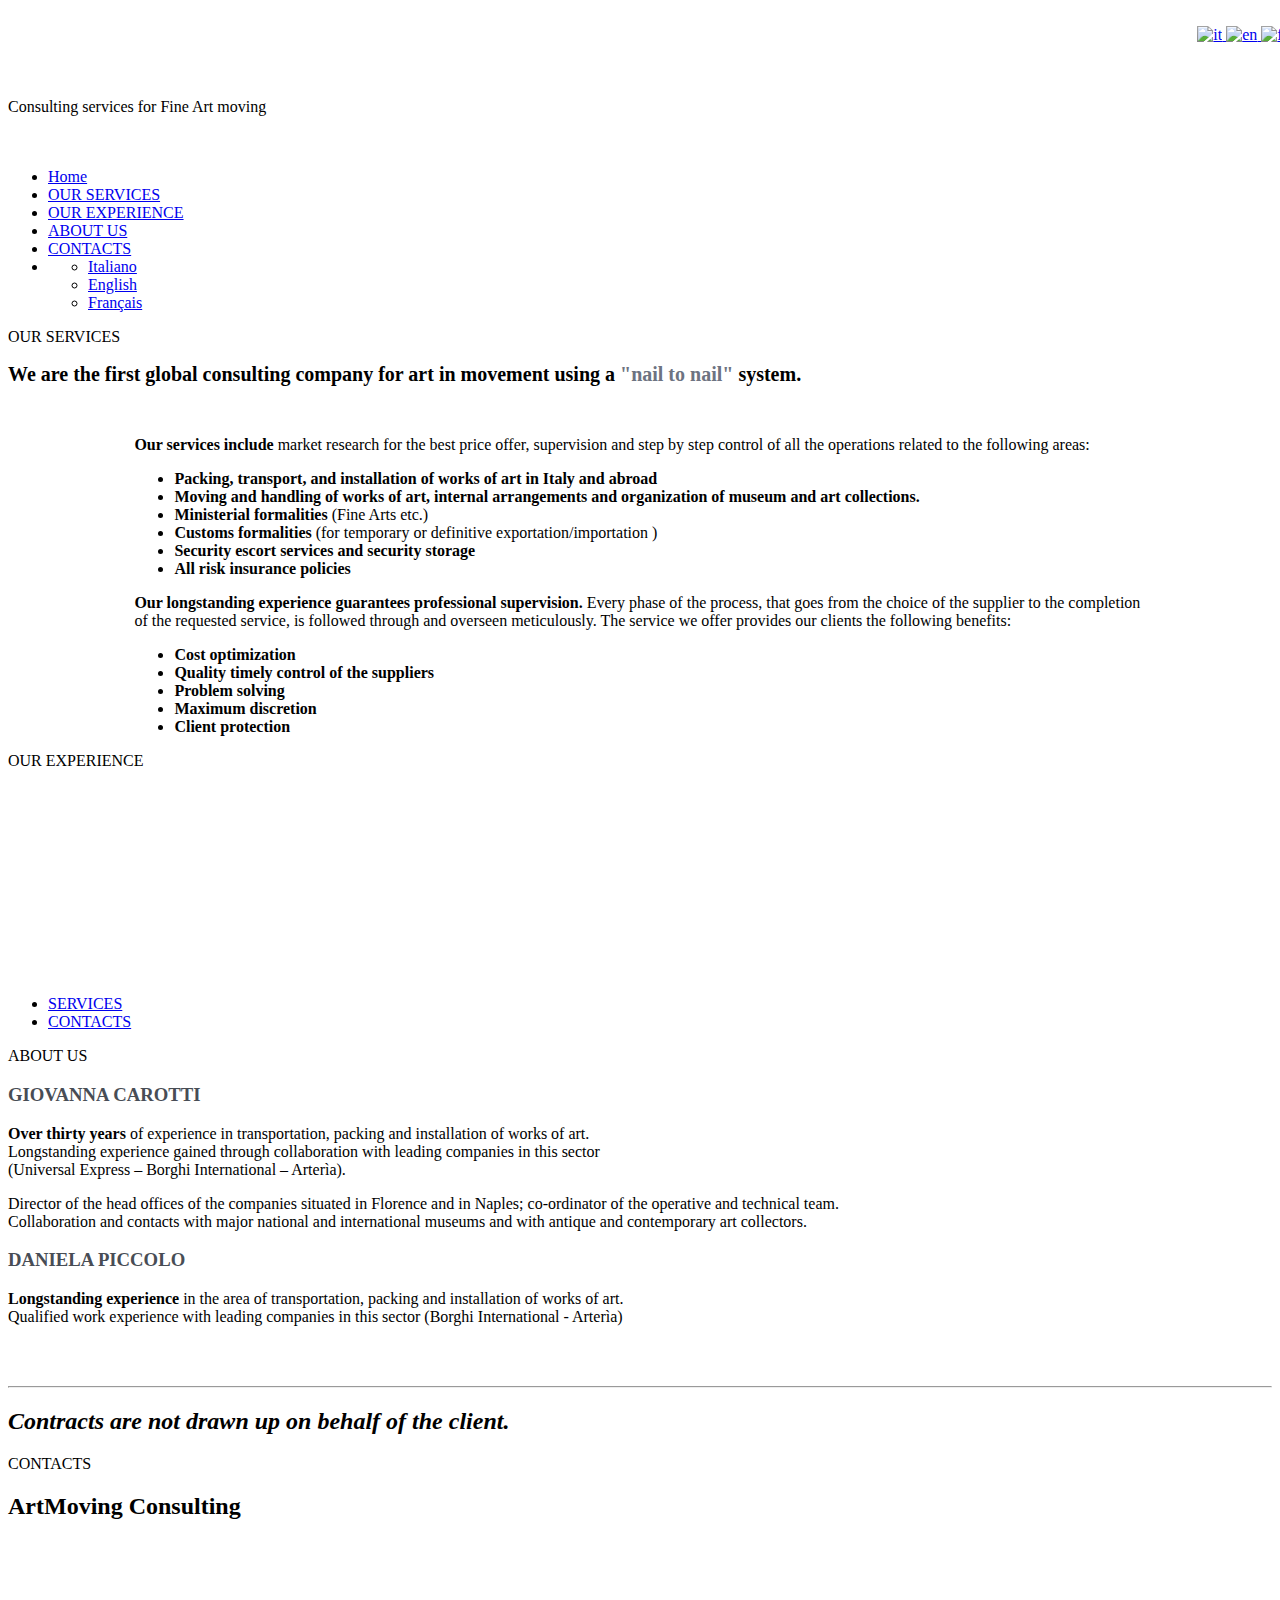
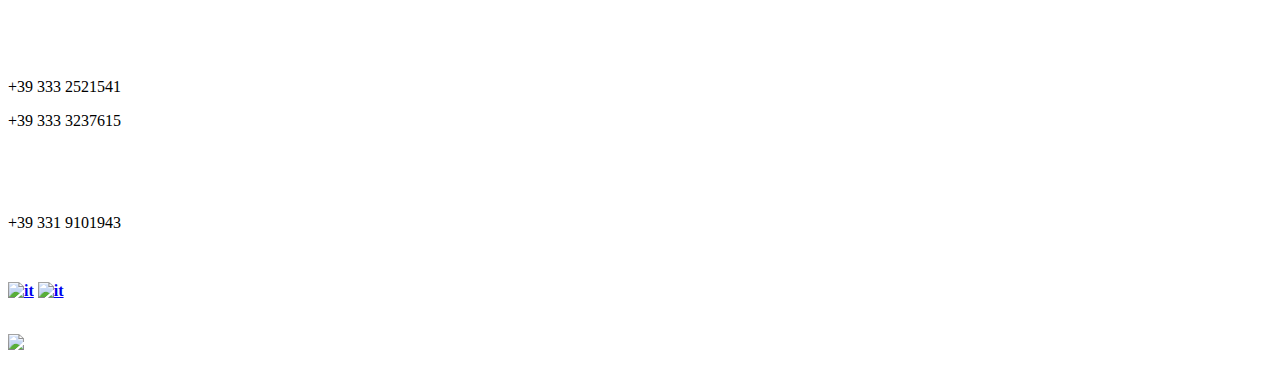
==== index_en.html @ 7da53ab7 "initial import" ====
<!DOCTYPE HTML>
<html>
	<head>
		<title>Art Moving Consulting</title>
		<meta http-equiv="content-type" content="text/html; charset=utf-8" />
		<meta name="description" content="Art Moving Consulting - consulting service for Fine Art Moving" />
		<meta name="keywords" content="Art Moving Consulting - consulting service for Fine Art Moving" />
		<link href="http://fonts.googleapis.com/css?family=Source+Sans+Pro:400,400italic,700,900" rel="stylesheet" />
		<link rel="icon" href="images/favicon.gif" type="image/gif" />
		<!--[if lte IE 8]><script src="js/html5shiv.js"></script><link rel="stylesheet" href="css/ie8.css" /><![endif]-->
		<script src="js/jquery.min.js"></script>
		<script src="js/jquery.dropotron.js"></script>
		<script src="js/config.js"></script>
		<script src="js/skel.min.js"></script>
		<script src="js/skel-panels.min.js"></script>
		<noscript>
			<link rel="stylesheet" href="css/skel-noscript.css" />
			<link rel="stylesheet" href="css/style.css" />
			<link rel="stylesheet" href="css/style-desktop.css" />
			<link rel="stylesheet" href="css/style-mobile.css" />
		</noscript>
	</head>
	<body class="homepage">

		<!-- Header Wrapper -->
			<div id="header-wrapper" class="wrapper">
				<div class="container">
					<div class="row">
						<div class="12u">
						
							<!-- Header -->
								<div id="header">
										<br/>
										<div style="width:100%;text-align:right; position: absolute;padding-right:30px;" class="mobile-hide">
											<a href="index.html" class="image">
												<img src="images/it.png" alt="it" />
											</a>
											<a href="index_en.html" class="image">
												<img src="images/en.png" alt="en" />
											</a>
											<a href="index_fr.html" class="image">
												<img src="images/fr.png" alt="fr" />
											</a>
										</div>
											
									<!-- Logo -->
										<div id="logo" >
											
											<br class="mobile-hide" />
											<br class="mobile-hide" />
											<br class="mobile-hide" />
											<a href="#" class="image ">
												<img src="images/logo_home.png" alt="" />
											</a>
											<br/>
											<!--<h1><a href="#">Art Moving consulting</a></h1>-->
											<span class="byline">Consulting services for Fine Art moving</span>
											<br/>
											<br/>
											<br/>
											<span class="byline"></span>
										</div>
									<!-- /Logo -->
									
									<!-- Nav -->
										<nav id="nav">
											<ul>
												<li class="current_page_item"><a href="#header-wrapper">Home</a></li>
												<li><a href="#titleServizi">OUR SERVICES</a></li>
												<li><a href="#titleExperience">OUR EXPERIENCE</a></li>
												<li><a href="#titleGallery">ABOUT US</a></li>
												<li><a href="#titleContacts">CONTACTS</a></li>

												<li>
													<ul>
														<li><a href="index.html">Italiano</a></li>
														<li><a href="index_en.html">English</a></li>
														<li><a href="index_fr.html">Français</a></li>
													</ul>
												</li>
											</ul>
										</nav>
							<!-- /Nav -->

								</div>
							<!-- /Header -->

						</div>
					</div>
				</div>
			</div>
		<!-- /Header Wrapper -->
		
		<!-- Intro Wrapper -->
			<div id="intro-wrapper" class="wrapper wrapper-style2">
				<div class="title" id="titleServizi">OUR SERVICES</div>
				<div class="container">
					<div class="row">
						<div class="12u">
							
							<!-- Intro -->
								<section >
									<h2 style="font-size:1.25em;">We are the first global consulting company for art in movement using a <strong style="color:#6D7381;">"nail to nail"</strong> system.</h2>
									
									<br/>
									<div style="padding:0 10% 0 10%;">
										<div class="row">
											<div class="6u">
												<p >
													<strong>Our services include </strong>market research for the best price offer, supervision and step by step control of all the operations related to the following areas:
													<br class="mobile-hide" />
												
																				
												
													<ul >
														<li class="icon icon-ok-sign"><strong> Packing, transport, and installation of works of art in Italy and abroad</strong></li>
														<li class="icon icon-ok-sign"><strong> Moving and handling of works of art, internal arrangements and organization of museum and art collections.</strong></li>
														<li class="icon icon-ok-sign"><strong> Ministerial formalities</strong>  (Fine Arts etc.)</li>
														<li class="icon icon-ok-sign"><strong> Customs formalities </strong> (for temporary or definitive exportation/importation )</li>
														<li class="icon icon-ok-sign"><strong> Security escort services and security storage</strong></li>
														<li class="icon icon-ok-sign"><strong> All risk insurance policies</strong></li>
													</ul>
													
												</p>
											</div>	
											<div class="6u">
												<p class="style2">
													<strong > Our longstanding experience guarantees professional supervision. </strong>Every phase of the process, that goes from the choice of the supplier to the completion of the requested service, is followed through and overseen meticulously. The service we offer provides our clients the following benefits: <br class="mobile-hide" />
													<ul>
														<li class="icon icon-ok-sign"><strong> Cost optimization</strong></li>
														<li class="icon icon-ok-sign"><strong> Quality timely control of the suppliers</strong></li>
														<li class="icon icon-ok-sign"><strong> Problem solving</strong></li>
														<li class="icon icon-ok-sign"><strong> Maximum discretion</strong></li>
														<li class="icon icon-ok-sign"><strong> Client protection</strong></li>
													</ul>
												</p>	
											</div>
										</div>	
									</div>
								</section>
								
							<!-- /Intro -->
							
						</div>
					</div>
				</div>
				
			</div>
		<!-- /Intro Wrapper -->
		
		<!-- Main Wrapper -->
			<div class="wrapper wrapper-style21" id="ourExperience">
				<div class="title" id="titleExperience">OUR EXPERIENCE</div>
				<div class="container">
					<div class="row">
						<div class="12u">
							
							<!-- Main -->
								<div id="main">
									
									
									
									<!-- Features -->
										<section id="features">
											<div class="feature-list">
												<div>
													<div class="row">
														<div class="6u">
															<section>
																<h3 class="icon icon-folder-open"><font color="white">WHAT WE DO</font></h3>
																<p><font color="white"><b><font color="white">Our longstanding experience gained through working for some of the major companies that deal in transportation of works of art, enables us to offer our service to</font></b> antique and contemporary art collectors, museums, art galleries, and art foundations. We provide a valuable consulting service to assist our clients in handling of works of art, packaging, transport and shipping procedures, import and export formalities and insurance policies.</font></p>
															</section>
														</div>
														<div class="6u">
															<section>
																<h3 class="icon icon-globe"><font color="white">OUR TARGET</font></h3>
																<p><font color="white">Our highly-specialized services to art collectors, museums, galleries and foundations are based on professionalism and trust. We assess the costs of handling and transportation of works of art by evaluating and choosing the best offer for our clients. We take pride in our "know how" that enables us to competently deal with the operation and procedures concerning all aspects of the job.</font></p>
															</section>
														</div>
													</div>
												</div>
											</div>
											<ul class="actions actions-centered">
												<li><a href="#titleServizi" class="button button-style3 button-big">SERVICES</a></li>
												<li><a href="#titleContacts" class="button button-style3 button-big">CONTACTS</a></li>
											</ul>
										</section>
									<!-- /Features -->
									
								</div>
							<!-- /Main -->
							
						</div>
					</div>
				</div>
			</div>
		<!-- /Main Wrapper -->
		
		<!-- Highlights Wrapper -->
			<div class="wrapper wrapper-style2" id="gallery">
				<div class="title" id="titleGallery">ABOUT US</div>
				<div class="container">
					<div class="row">
						<div class="12u">
						
						<!-- Highlights -->
								<div id="main">
									<section id="features">
									<div class="feature-list">
										<div>
											<div class="row">
												<div class="6u">
													<section >
														<h3 class="icon icon-star"><font color="#484d55">GIOVANNA CAROTTI</font></h3>
														<p><b>Over thirty years </b>of experience in transportation, packing and installation of works of art.<br/> Longstanding experience gained through collaboration with leading companies in this sector <br/> (Universal Express – Borghi International – Arterìa).</p>
														<p class="style3">
														Director of the head offices of the companies situated in Florence and in Naples; co-ordinator of the operative and technical team.
														<br/>Collaboration and contacts with major national and international museums and with antique and contemporary art collectors.
														</p>
													</section>
												</div>
												<div class="6u">
													<section>
														<h3 class="icon icon-star"><font color="#484d55">DANIELA PICCOLO</font></h3>
														<p><b>Longstanding experience </b>in the area of transportation, packing and installation of works of art.<br/>Qualified work experience with leading companies in this sector (Borghi International - Arterìa)</p>
														<br class="mobile-hide" />
														<br class="mobile-hide" />
													</section>
												</div>
											</div>
										</div>
											
											
									</div>
								</div>
								</section>
							
									<hr>
									<footer class="style2">
										<h2><i>Contracts are not drawn up on behalf of the client.</i></h2>
									</footer>
								</section >
							</div>
						</div>
					</div>
				</div>
			</div>
		<!-- /Highlights Wrapper -->

		<!-- Footer Wrapper -->
			<div id="footer-wrapper" class="wrapper">
				<div class="title" id="titleContacts">CONTACTS</div>
				<div class="container">
					<div class="row">
						<div class="12u">

							<!-- Footer -->
								<div id="footer">
									<header class="style1">
										<h2>ArtMoving Consulting</h2>
									</header>
									<br class="mobile-hide" />
									<br class="mobile-hide" />
									<br class="mobile-hide" />
									<!--
									<div>
										<div class="row">
											
											<div class="6u">

												 Contact Form 
													<section class="footer-one">
														<form method="post" action="#">
															<div>
																<div class="row half">
																	<div class="6u">
																		<input type="text" class="text" name="name" id="contact-name" placeholder="Name" />
																	</div>
																	<div class="6u">
																		<input type="text" class="text" name="name" id="contact-email" placeholder="Email" />
																	</div>
																</div>
																<div class="row half">
																	<div class="12u">
																		<textarea name="message" id="contact-message" placeholder="Message"></textarea>
																	</div>
																</div>
																<div class="row">
																	<div class="12u">
																		<ul class="actions">
																			<li><input type="submit" class="button button-style1" value="Send" /></li>
																			<li><input type="reset" class="button button-style2" value="Reset" /></li>
																		</ul>
																	</div>
																</div>
															</div>
														</form>
													</section>
												 /Contact Form 

											</div>
											-->
											<div  class="12u">
											
												<!-- Contacts -->
													<section class="footer">
														<div class="feature-list">
															<div class="row">
															<!--
																<div class="4u">
																		<p><b><font color="white">Legal headquarters</font></b></p>
																		<p><font color="white">ArtMoving Consulting sas</font><br />
																			Casa La Croce 1 - Loc. Buggiana<br />
																			47010 Galeata (FC), Italy<br/>
																			<font color="white">P.IVA/VAT: IT04029960400</font>
																		</p>
																		<p class="icon icon-envelope"> 
																			<font color="white">info@artmovingconsulting.it</font>
																		</p>
																</div>
																
																	<div class="6u">
																		<section>
																			<h3 class="icon icon-comment">Social</h3>
																			<p>
																				<a href="http://twitter.com/n33co">@n33co</a><br />
																				<a href="http://dribbble.com/n33">dribbble.com/n33</a><br />
																				<a href="#">facebook.com/untitled</a>
																			</p>
																		</section>
																	</div>
																-->
																<div class="4u">
																	<section id="contactsGiovanna">
																		<p><b><font color="white">Giovanna Carotti</font></b>
																		</p>
																		<p class="icon icon-envelope"> 
																			<font color="white">giovanna@artmovingconsulting.it</font>
																		</p>
																		<p class="icon icon-phone"> 
																			+39 333 2521541
																		</p>
																		<p class="icon icon-phone"> 
																			+39 333 3237615
																		</p>
																	</section>
																</div>
																<div class="4u">
																	<section id="contactsDaniela">
																		<p><b><font color="white">Daniela Piccolo</font></b>
																		</p>
																		<p class="icon icon-envelope"> 
																			<font color="white">daniela@artmovingconsulting.it</font>
																		</p>
																		<p class="icon icon-phone"> 
																			+39 331 9101943
																		</p>
																	</section>
																</div>
																
																<div class="4u">
																		<section>
																			<p><b><font color="white">Social</p>
																			<p><a href="https://www.facebook.com/pages/Art-Moving-Consulting/504362689684345"><img src="images/fb.png" alt="it" /></a>&nbsp;<a href="https://twitter.com/ArtMovingConsul"><img src="images/tw.png" alt="it" /></a></p>
																		</section>
																</div>
															</div>
														</div>
													</section>
												<!-- /Contacts -->
													
											</div>
											<!--
										</div>
									</div>
									-->
								</div>
							<!-- /Footer -->

							<!-- Copyright -->
								<div id="copyright">
									<span>
										&copy; Copyright 2013-2014 &nbsp;&nbsp;&nbsp; <font color="white">ArtMoving Consulting sas</font> &nbsp;&nbsp;&nbsp;  P.IVA/VAT: <font color="white">IT04029960400</font> &nbsp;&nbsp;&nbsp; <font color="white">info@artmovingconsulting.it </font> 
									</span>
									<span>
										<font style="font-size:9px;"> thanks to</font> <br/>
										<img src="images/cc30.png" alt="CC3.0"  style="width:60px;height:25px;" /> <br/>
										<font style="font-size:9px;"> html5up.net</font>
									</span>
								</div>
							<!-- /Copyright -->
						
						</div>
					</div>
				</div>
			</div>
		<!-- /Footer Wrapper -->

	</body>
</html>
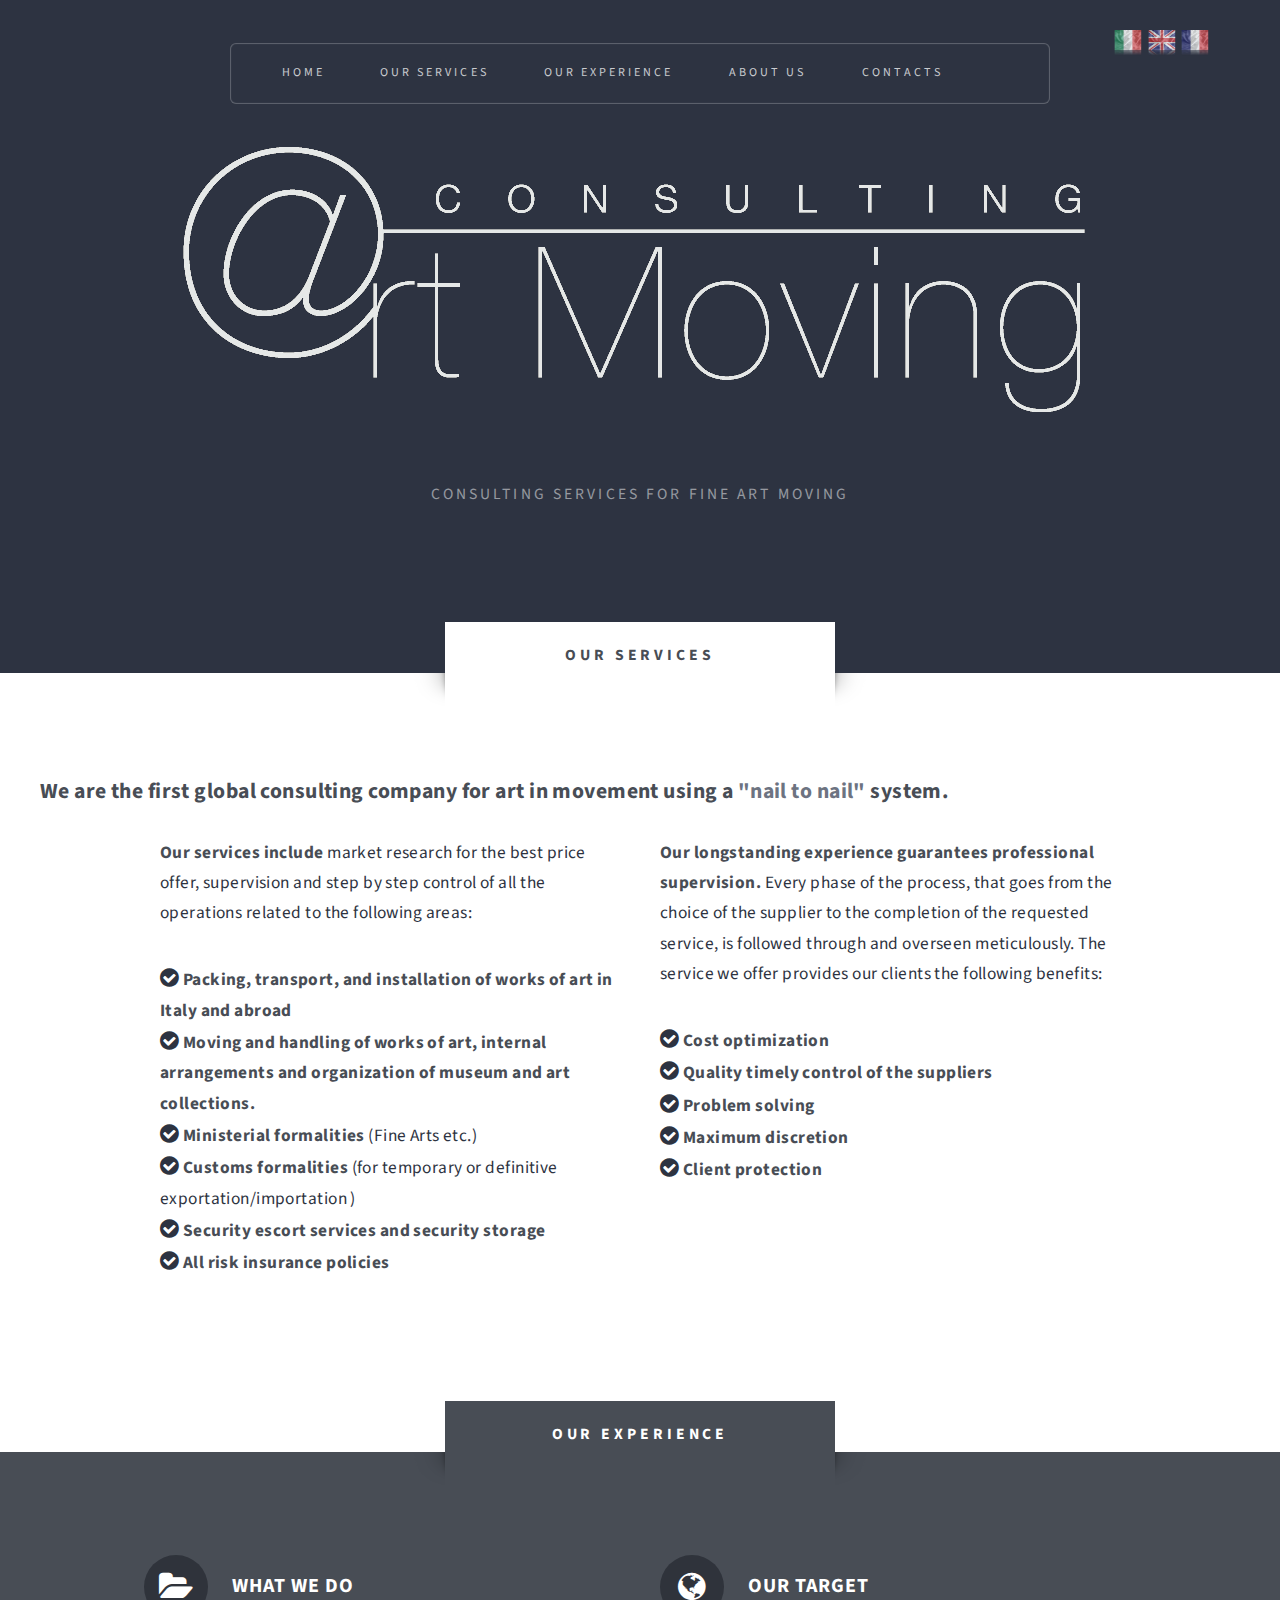
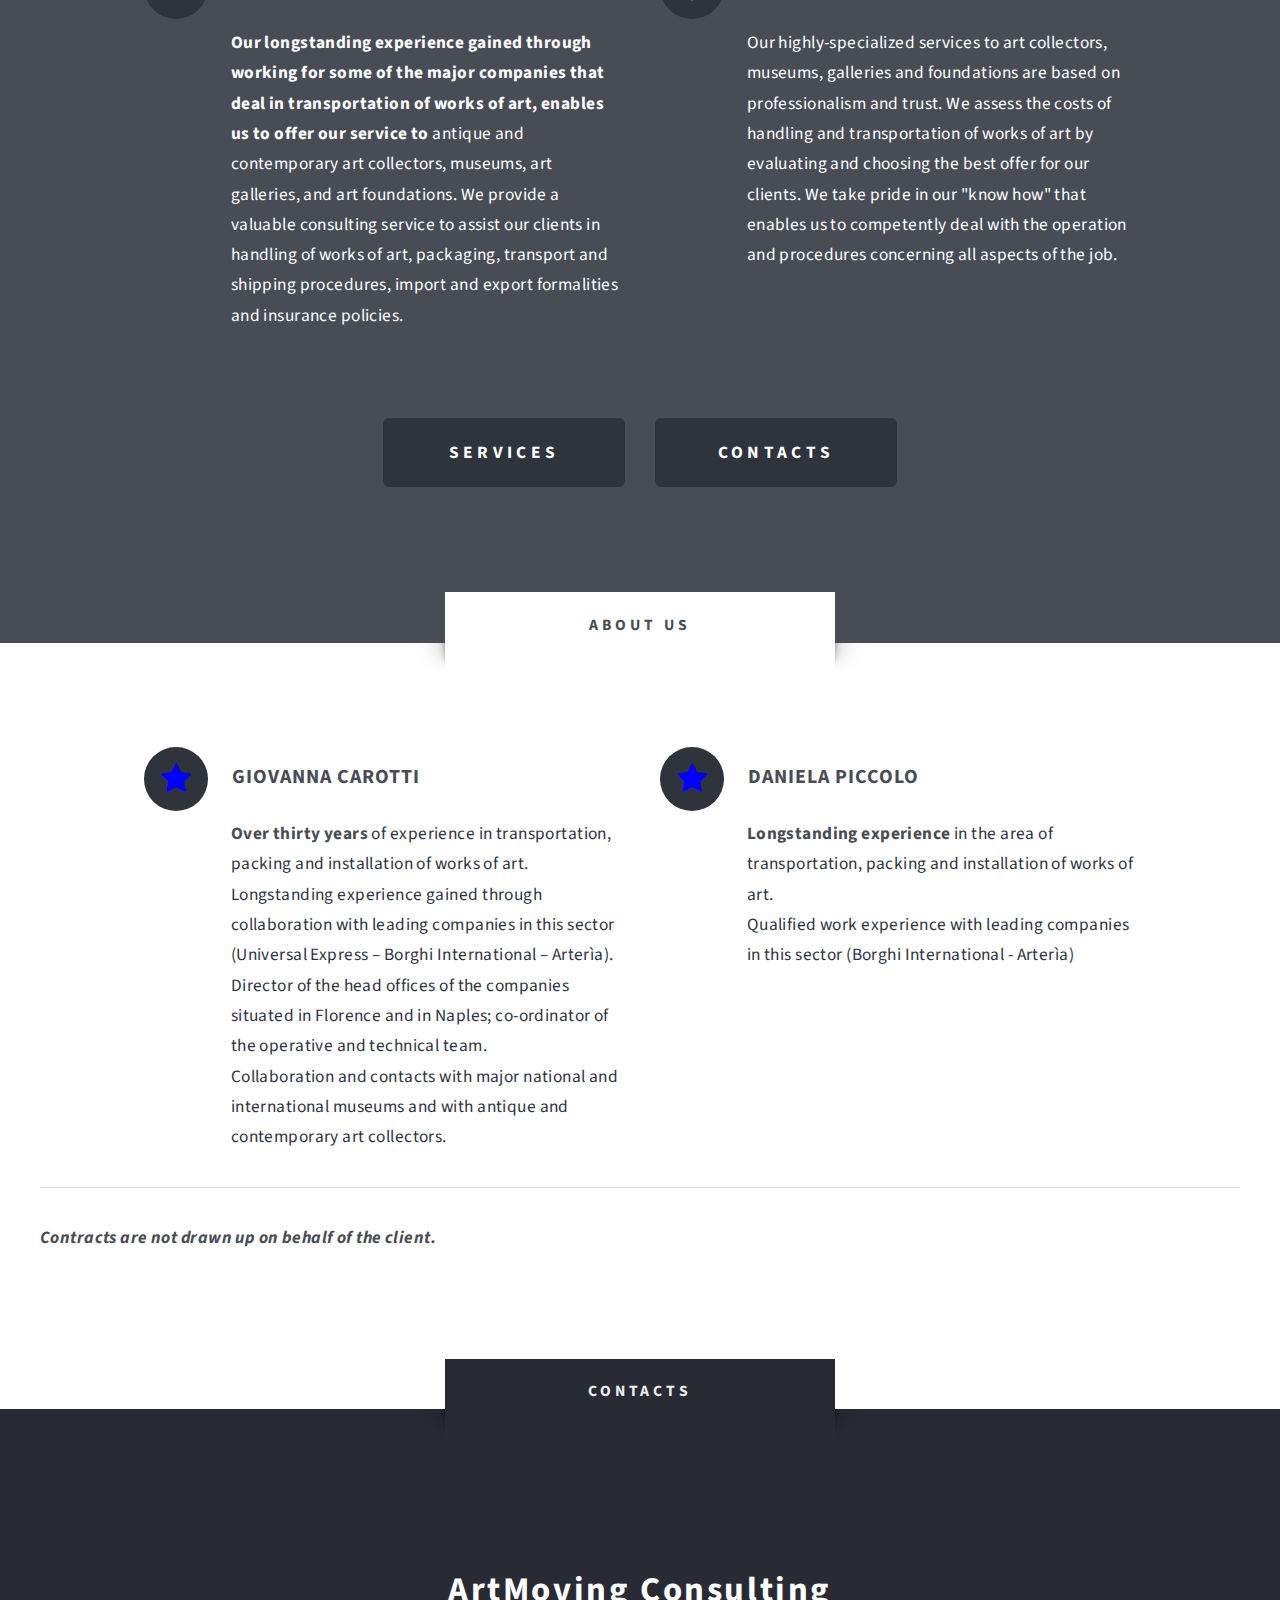
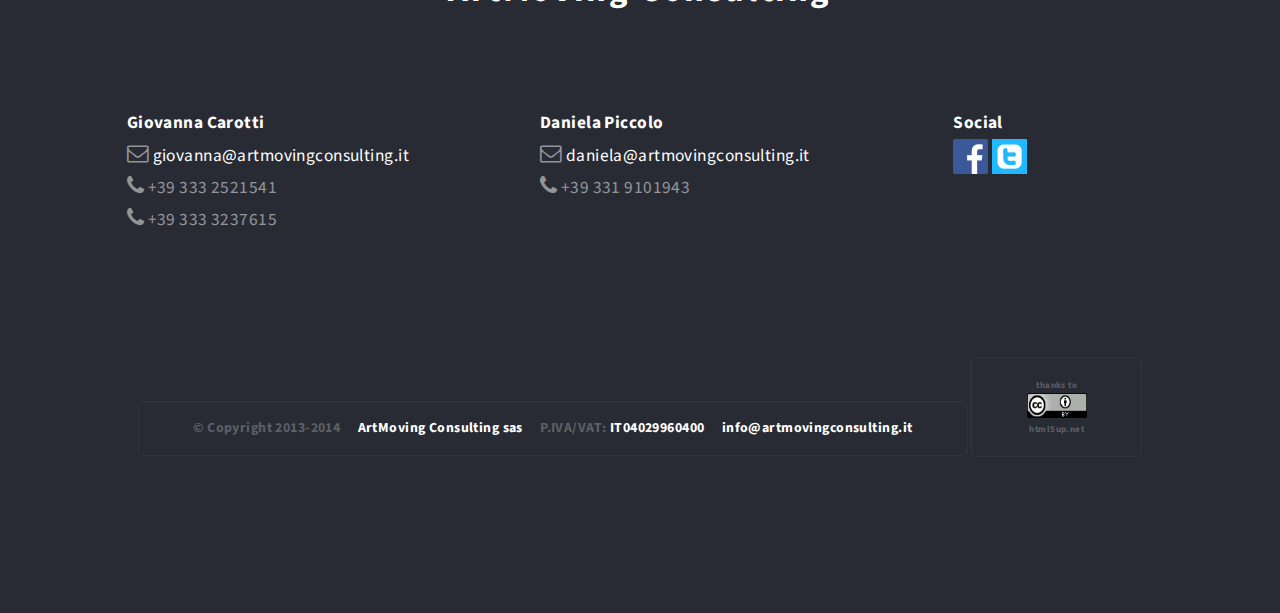
==== commit 468da0a1: "Update index_en.html" ====
--- a/index_en.html
+++ b/index_en.html
@@ -6,7 +6,7 @@
 		<meta name="description" content="Art Moving Consulting - consulting service for Fine Art Moving" />
 		<meta name="keywords" content="Art Moving Consulting - consulting service for Fine Art Moving" />
 		<link href="http://fonts.googleapis.com/css?family=Source+Sans+Pro:400,400italic,700,900" rel="stylesheet" />
-		<link rel="icon" href="images/favicon.gif" type="image/gif" />
+		<link rel="icon" href="https://artmovingconsulting.herokuapp.com/images/favicon.gif" type="image/gif" />
 		<!--[if lte IE 8]><script src="js/html5shiv.js"></script><link rel="stylesheet" href="css/ie8.css" /><![endif]-->
 		<script src="js/jquery.min.js"></script>
 		<script src="js/jquery.dropotron.js"></script>
@@ -397,4 +397,4 @@
 		<!-- /Footer Wrapper -->
 
 	</body>
-</html>+</html>
--- a/css/ie8.css
+++ b/css/ie8.css
@@ -0,0 +1,28 @@
+/*
+	Escape Velocity 2.0 by HTML5 UP
+	html5up.net | @n33co
+	Free for personal and commercial use under the CCA 3.0 license (html5up.net/license)
+*/
+
+/*********************************************************************************/
+/* Wrappers                                                                      */
+/*********************************************************************************/
+
+	.wrapper
+	{
+	}
+
+		.wrapper .title:before,
+		.wrapper .title:after
+		{
+			display: none;
+    	}
+ 
+/*********************************************************************************/
+/* Copyright                                                                     */
+/*********************************************************************************/
+
+	#copyright
+	{
+		margin: 0em 0 0 0;
+	}
--- a/css/skel-noscript.css
+++ b/css/skel-noscript.css
@@ -0,0 +1 @@
+html,body,div,span,applet,object,iframe,h1,h2,h3,h4,h5,h6,p,blockquote,pre,a,abbr,acronym,address,big,cite,code,del,dfn,em,img,ins,kbd,q,s,samp,small,strike,strong,sub,sup,tt,var,b,u,i,center,dl,dt,dd,ol,ul,li,fieldset,form,label,legend,table,caption,tbody,tfoot,thead,tr,th,td,article,aside,canvas,details,embed,figure,figcaption,footer,header,hgroup,menu,nav,output,ruby,section,summary,time,mark,audio,video{margin:0;padding:0;border:0;font-size:100%;font:inherit;vertical-align:baseline}article,aside,details,figcaption,figure,footer,header,hgroup,menu,nav,section{display:block}body{line-height:1}ol,ul{list-style:none}blockquote,q{quotes:none}blockquote:before,blockquote:after,q:before,q:after{content:'';content:none}table{border-collapse:collapse;border-spacing:0}body{-webkit-text-size-adjust:none}*,*:before,*:after{-moz-box-sizing:border-box;-webkit-box-sizing:border-box;-o-box-sizing:border-box;-ms-box-sizing:border-box;box-sizing:border-box}.container{width:1200px;margin:0 auto}.\31 2u{width:100%}.\31 1u{width:91.6666666667%}.\31 0u{width:83.3333333333%}.\39 u{width:75%}.\38 u{width:66.6666666667%}.\37 u{width:58.3333333333%}.\36 u{width:50%}.\35 u{width:41.6666666667%}.\34 u{width:33.3333333333%}.\33 u{width:25%}.\32 u{width:16.6666666667%}.\31 u{width:8.3333333333%}.\-11u{margin-left:91.6666666667%}.\-10u{margin-left:83.3333333333%}.\-9u{margin-left:75%}.\-8u{margin-left:66.6666666667%}.\-7u{margin-left:58.3333333333%}.\-6u{margin-left:50%}.\-5u{margin-left:41.6666666667%}.\-4u{margin-left:33.3333333333%}.\-3u{margin-left:25%}.\-2u{margin-left:16.6666666667%}.\-1u{margin-left:8.3333333333%}.row>*{padding:40px 0 0 40px;float:left;-moz-box-sizing:border-box;-webkit-box-sizing:border-box;-o-box-sizing:border-box;-ms-box-sizing:border-box;box-sizing:border-box}.row+.row>*{padding-top:40px}.row{margin-left:-40px}.row:after{content:'';display:block;clear:both;height:0}.row:first-child>*{padding-top:0}.row>*{padding-top:0}.row.flush{margin-left:0}.row.flush>*{padding:0 !important}.row.half>*{padding:20px 0 0 20px}.row.half+.row.half>*{padding-top:20px}.row.half{margin-left:-20px}.row.double>*{padding:80px 0 0 80px}.row.double+.row.double>*{padding-top:80px}.row.double{margin-left:-80px}--- a/css/style.css
+++ b/css/style.css
@@ -0,0 +1,1176 @@
+@charset 'UTF-8';
+
+@font-face
+{
+	font-family: 'FontAwesome';
+	src: url('fonts/fontawesome-webfont.eot?v=3.0.1');
+	src: url('fonts/fontawesome-webfont.eot?#iefix&v=3.0.1') format('embedded-opentype'),
+	     url('fonts/fontawesome-webfont.woff?v=3.0.1') format('woff'),
+	     url('fonts/fontawesome-webfont.ttf?v=3.0.1') format('truetype'),
+	     url('fonts/fontawesome-webfont.svg#FontAwesome') format('svg');
+	font-weight: normal;
+	font-style: normal;
+}
+
+@font-face
+{
+	font-family: 'Font-Awesome-Social';
+	src: url('fonts/fontawesome-social-webfont.eot');
+	src: url('fonts/fontawesome-social-webfont.eot?#iefix') format('embedded-opentype'),
+	     url('fonts/fontawesome-social-webfont.woff') format('woff'),
+		 url('fonts/fontawesome-social-webfont.ttf') format('truetype'),
+		 url('fonts/fontawesome-social-webfont.svg#Font-Awesome-More') format('svg');
+	font-weight: normal;
+	font-style: normal;
+}
+/*
+	Escape Velocity 2.0 by HTML5 UP
+	html5up.net | @n33co
+	Free for personal and commercial use under the CCA 3.0 license (html5up.net/license)
+*/
+
+/*********************************************************************************/
+/* Basic                                                                         */
+/*********************************************************************************/
+
+	*
+	{
+		-moz-box-sizing: border-box;
+		-webkit-box-sizing: border-box;
+		-o-box-sizing: border-box;
+		-ms-box-sizing: border-box;
+		box-sizing: border-box;
+	}
+
+	body, input, textarea, select
+	{
+		font-family: 'Source Sans Pro', sans-serif;
+		font-weight: 400;
+		color: #2D3341;
+	}
+
+	h1,h2,h3,h4,h5,h6
+	{
+		font-weight: 700;
+		color: #484d55;
+	}
+	
+	h1 a, h2 a, h3 a, h4 a, h5 a, h6 a
+	{
+		color: inherit;
+		text-decoration: none;
+	}
+
+	a
+	{
+		text-decoration: underline;
+		color: #717479;
+		-moz-transition: color .25s ease-in-out;
+		-webkit-transition: color .25s ease-in-out;
+		-o-transition: color .25s ease-in-out;
+		-ms-transition: color .25s ease-in-out;
+		transition: color .25s ease-in-out;
+	}
+	
+		a:hover
+		{
+			text-decoration: none;
+		}
+
+	strong, b
+	{
+		font-weight: 700;
+		color: #484d55;
+	}
+	
+	blockquote
+	{
+		border-left: solid 0.5em #ddd;
+		padding: 1em 0 1em 2em;
+		font-style: italic;
+	}
+	
+	em, i
+	{
+		font-style: italic;
+	}
+	
+	hr
+	{
+		border: 0;
+		border-top: solid 1px #ddd;
+	}
+	
+	sub
+	{
+		position: relative;
+		top: 0.5em;
+		font-size: 0.8em;
+	}
+	
+	sup
+	{
+		position: relative;
+		top: -0.5em;
+		font-size: 0.8em;
+	}
+	
+	table
+	{
+		width: 100%;
+	}
+	
+		table.style1
+		{
+			width: 100%;
+		}
+		
+			table.style1 tbody tr:nth-child(2n+2)
+			{
+				background: #f4f4f4;
+			}
+			
+			table.style1 td
+			{
+				padding: 0.5em 1em 0.5em 1em;
+			}
+			
+			table.style1 th
+			{
+				text-align: left;
+				font-weight: 400;
+				padding: 0.5em 1em 0.5em 1em;
+			}
+		
+			table.style1 thead
+			{
+				background: #484d55;
+				color: #fff;
+			}
+			
+			table.style1 tfoot
+			{
+				background: #eee;
+			}
+			
+			table.style1 tbody
+			{
+			}
+
+	form
+	{
+	}
+	
+		form label
+		{
+			display: block;
+			color: #484d55;
+		}
+	
+		form input.text,
+		form select,
+		form textarea
+		{
+			-webkit-appearance: none;
+			display: block;
+			border: 0;
+			background: #eee;
+			box-shadow: inset 0px 0px 1px 0px #a0a1a7;
+			border-radius: 0.35em;
+			width: 100%;
+			padding: 0.75em 1em 0.75em 1em;
+			-moz-transition: all .25s ease-in-out;
+			-webkit-transition: all .25s ease-in-out;
+			-o-transition: all .25s ease-in-out;
+			-ms-transition: all .25s ease-in-out;
+			transition: all .25s ease-in-out;
+		}
+
+			form input.text:hover,
+			form select:hover,
+			form textarea:hover
+			{
+			}
+
+			form input.text:focus,
+			form select:focus,
+			form textarea:focus
+			{
+				background: #f8f8f8;
+			}
+			
+			form textarea
+			{
+				min-height: 12em;
+			}
+
+			form .formerize-placeholder
+			{
+				color: #555 !important;
+				font-style: italic;
+			}
+
+			form ::-webkit-input-placeholder
+			{
+				color: #555 !important;
+				font-style: italic;
+			}
+
+			form :-moz-placeholder
+			{
+				color: #555 !important;
+				font-style: italic;
+			}
+
+			form ::-moz-placeholder
+			{
+				color: #555 !important;
+				font-style: italic;
+			}
+
+			form :-ms-input-placeholder
+			{
+				color: #555 !important;
+				font-style: italic;
+			}
+
+			form ::-moz-focus-inner
+			{
+				border: 0;
+			}
+
+	.nobr
+	{
+		white-space: nowrap;
+	}
+
+	br.clear
+	{
+		clear: both;
+	}
+	
+	p, ul, ol, dl, table, blockquote, form
+	{
+		margin-bottom: 2em;
+	}
+	
+	section,
+	article
+	{
+		margin-bottom: 3em;
+	}
+	
+	section > :last-child,
+	article > :last-child
+	{
+		margin-bottom: 0;
+	}
+
+	section:last-child,
+	article:last-child
+	{
+		margin-bottom: 0;
+	}
+	
+	header.style1
+	{
+		text-align: center;
+	}
+
+		header.style1 h2
+		{
+			font-weight: 700;
+		}
+		
+		header.style1 .byline
+		{
+			color: #b1b4b9;
+		}
+
+	.image
+	{
+		display: inline-block;
+	}
+	
+		.image img
+		{
+			display: block;
+			width: 100%;
+		}
+
+	.image-full
+	{
+		display: block;
+		width: 100%;
+		margin: 0 0 2em 0;
+	}
+
+	.image-left
+	{
+		float: left;
+		margin: 0 2em 2em 0;
+	}
+	
+	.image-centered
+	{
+		display: block;
+		margin: 0 0 2em 0;
+	}
+
+		.image-centered img
+		{
+			margin: 0 auto;
+			width: auto;
+		}
+		
+	.image-featured
+	{
+		display: block;
+		width: 100%;
+		margin: 0 0 2em 0;
+	}
+	
+	.button
+	{
+		display: inline-block;
+		background: #444;
+		text-align: center;
+		text-transform: uppercase;
+		font-weight: 700;
+		letter-spacing: 0.25em;
+		text-decoration: none;
+		border-radius: 0.35em;
+		border: 0;
+		outline: 0;
+		cursor: pointer;
+		-moz-transition: all .25s ease-in-out;
+		-webkit-transition: all .25s ease-in-out;
+		-o-transition: all .25s ease-in-out;
+		-ms-transition: all .25s ease-in-out;
+		transition: all .25s ease-in-out;
+	}
+
+		.button-style1
+		{
+			background: #e97770;
+			color: #fff;
+		}
+
+			.button-style1:hover
+			{
+				background-color: #f98780;
+			}
+			
+			.button-style1:active
+			{
+				background-color: #d96760;
+			}
+
+		.button-style2
+		{
+			background: none;
+			color: #606167;
+			box-shadow: inset 0px 0px 2px 0px #a0a1a7;
+		}
+		
+			.button-style2:hover
+			{
+				box-shadow: inset 0px 0px 2px 0px #606167;
+			}
+		
+			.button-style2:active
+			{
+				box-shadow: inset 0px 0px 2px 0px #202127;
+			}
+
+		.button-style3
+		{
+			background: #2f333b;
+			color: #fff;
+		}
+
+			.button-style3:hover
+			{
+				background-color: #3f434b;
+			}
+			
+			.button-style3:active
+			{
+				background-color: #1f232b;
+			}
+			
+		.button-style4
+		{
+			background: #919499;
+			color: #484D55 ;
+		}
+
+			.button-style4:hover
+			{
+				background-color: #1f232b;
+			}
+			
+			.button-style4:active
+			{
+				background-color: #2f333b;
+			}
+	ul.style1
+	{
+	}
+	
+	ul.style2
+	{
+	}
+	
+		ul.style2 li
+		{
+			border-top: solid 1px #eee;
+			padding: 1.5em 0 0 0;
+			margin: 1.5em 0 0 0;
+		}
+		
+		ul.style2 li:first-child
+		{
+			border-top: 0;
+			padding-top: 0;
+			margin-top: 0;
+		}
+	
+	ul.style3
+	{
+		align: right;
+	}
+	
+		ul.style3 li
+		{
+			border-top: solid 1px #eee;
+			padding: 0.5em 0 0 0;
+			margin: 0.5em 0 0 0;
+		}
+		
+		ul.style3 li:first-child
+		{
+			border-top: 0;
+			padding-top: 0;
+			margin-top: 0;
+		}
+	
+	ol.style1
+	{
+	}
+		
+	.actions
+	{
+	}
+
+	.feature-list
+	{
+	}
+
+		.feature-list h3
+		{
+			color: #e97770 !important;
+		}
+		
+			.feature-list h3:before
+			{
+				position: relative;
+				display: inline-block;
+				color: #fff;
+				background: #2f333b;
+				border-radius: 1em;
+				text-align: center;
+			}
+
+/*********************************************************************************/
+/* Icons                                                                         */
+/*********************************************************************************/
+
+	/*
+		Powered by:
+		
+		Font Awesome (http://fortawesome.github.com/Font-Awesome/)
+		Font Awesome More (http://gregoryloucas.github.com/Font-Awesome-More/)
+	*/
+
+	.icon
+	{
+		text-decoration: none;
+	}
+
+		.icon:before
+		{
+			font-size: 1.25em;
+			text-decoration: none;
+			font-family: FontAwesome;
+			font-weight: normal;
+			font-style: normal;
+			-webkit-text-rendering: optimizeLegibility;
+			-moz-text-rendering: optimizeLegibility;
+			-ms-text-rendering: optimizeLegibility;
+			-o-text-rendering: optimizeLegibility;
+			text-rendering: optimizeLegibility;
+			-webkit-font-smoothing: antialiased;
+			-moz-font-smoothing: antialiased;
+			-ms-font-smoothing: antialiased;
+			-o-font-smoothing: antialiased;
+			font-smoothing: antialiased;
+			-webkit-font-feature-settings: "liga" 1, "dlig" 1;
+			-moz-font-feature-settings: "liga=1, dlig=1";
+			-ms-font-feature-settings: "liga" 1, "dlig" 1;
+			-o-font-feature-settings: "liga" 1, "dlig" 1;
+			font-feature-settings: "liga" 1, "dlig" 1;
+		}
+
+		
+		.icon-glass:before                { content: "\f000"; }
+		.icon-music:before                { content: "\f001"; }
+		.icon-search:before               { content: "\f002"; }
+		.icon-envelope:before             { content: "\f003"; }
+		.icon-heart:before                { content: "\f004"; }
+		.icon-star:before                 { content: "\f005"; color:blue !important; }
+		.icon-star-empty:before           { content: "\f006"; color:blue !important; }
+		.icon-user:before                 { content: "\f007"; }
+		.icon-film:before                 { content: "\f008"; }
+		.icon-th-large:before             { content: "\f009"; }
+		.icon-th:before                   { content: "\f00a"; }
+		.icon-th-list:before              { content: "\f00b"; }
+		.icon-ok:before                   { content: "\f00c"; }
+		.icon-remove:before               { content: "\f00d"; }
+		.icon-zoom-in:before              { content: "\f00e"; }
+
+		.icon-zoom-out:before             { content: "\f010"; }
+		.icon-off:before                  { content: "\f011"; }
+		.icon-signal:before               { content: "\f012"; }
+		.icon-cog:before                  { content: "\f013"; }
+		.icon-trash:before                { content: "\f014"; }
+		.icon-home:before                 { content: "\f015"; }
+		.icon-file:before                 { content: "\f016"; }
+		.icon-time:before                 { content: "\f017"; }
+		.icon-road:before                 { content: "\f018"; }
+		.icon-download-alt:before         { content: "\f019"; }
+		.icon-download:before             { content: "\f01a"; }
+		.icon-upload:before               { content: "\f01b"; }
+		.icon-inbox:before                { content: "\f01c"; }
+		.icon-play-circle:before          { content: "\f01d"; }
+		.icon-repeat:before               { content: "\f01e"; }
+
+		/* \f020 doesn't work in Safari. all shifted one down */
+		.icon-refresh:before              { content: "\f021"; }
+		.icon-list-alt:before             { content: "\f022"; }
+		.icon-lock:before                 { content: "\f023"; }
+		.icon-flag:before                 { content: "\f024"; }
+		.icon-headphones:before           { content: "\f025"; }
+		.icon-volume-off:before           { content: "\f026"; }
+		.icon-volume-down:before          { content: "\f027"; }
+		.icon-volume-up:before            { content: "\f028"; }
+		.icon-qrcode:before               { content: "\f029"; }
+		.icon-barcode:before              { content: "\f02a"; }
+		.icon-tag:before                  { content: "\f02b"; }
+		.icon-tags:before                 { content: "\f02c"; }
+		.icon-book:before                 { content: "\f02d"; }
+		.icon-bookmark:before             { content: "\f02e"; }
+		.icon-print:before                { content: "\f02f"; }
+
+		.icon-camera:before               { content: "\f030"; }
+		.icon-font:before                 { content: "\f031"; }
+		.icon-bold:before                 { content: "\f032"; }
+		.icon-italic:before               { content: "\f033"; }
+		.icon-text-height:before          { content: "\f034"; }
+		.icon-text-width:before           { content: "\f035"; }
+		.icon-align-left:before           { content: "\f036"; }
+		.icon-align-center:before         { content: "\f037"; }
+		.icon-align-right:before          { content: "\f038"; }
+		.icon-align-justify:before        { content: "\f039"; }
+		.icon-list:before                 { content: "\f03a"; }
+		.icon-indent-left:before          { content: "\f03b"; }
+		.icon-indent-right:before         { content: "\f03c"; }
+		.icon-facetime-video:before       { content: "\f03d"; }
+		.icon-picture:before              { content: "\f03e"; }
+
+		.icon-pencil:before               { content: "\f040"; }
+		.icon-map-marker:before           { content: "\f041"; }
+		.icon-adjust:before               { content: "\f042"; }
+		.icon-tint:before                 { content: "\f043"; }
+		.icon-edit:before                 { content: "\f044"; padding-top: 1px; padding-left: 1px; }
+		.icon-share:before                { content: "\f045"; }
+		.icon-check:before                { content: "\f046"; }
+		.icon-move:before                 { content: "\f047"; }
+		.icon-step-backward:before        { content: "\f048"; }
+		.icon-fast-backward:before        { content: "\f049"; }
+		.icon-backward:before             { content: "\f04a"; }
+		.icon-play:before                 { content: "\f04b"; }
+		.icon-pause:before                { content: "\f04c"; }
+		.icon-stop:before                 { content: "\f04d"; }
+		.icon-forward:before              { content: "\f04e"; }
+
+		.icon-fast-forward:before         { content: "\f050"; }
+		.icon-step-forward:before         { content: "\f051"; }
+		.icon-eject:before                { content: "\f052"; }
+		.icon-chevron-left:before         { content: "\f053"; }
+		.icon-chevron-right:before        { content: "\f054"; }
+		.icon-plus-sign:before            { content: "\f055"; }
+		.icon-minus-sign:before           { content: "\f056"; }
+		.icon-remove-sign:before          { content: "\f057"; }
+		.icon-ok-sign:before              { content: "\f058"; }
+		.icon-question-sign:before        { content: "\f059"; }
+		.icon-info-sign:before            { content: "\f05a"; }
+		.icon-screenshot:before           { content: "\f05b"; }
+		.icon-remove-circle:before        { content: "\f05c"; }
+		.icon-ok-circle:before            { content: "\f05d"; }
+		.icon-ban-circle:before           { content: "\f05e"; }
+
+		.icon-arrow-left:before           { content: "\f060"; }
+		.icon-arrow-right:before          { content: "\f061"; }
+		.icon-arrow-up:before             { content: "\f062"; }
+		.icon-arrow-down:before           { content: "\f063"; }
+		.icon-share-alt:before            { content: "\f064"; }
+		.icon-resize-full:before          { content: "\f065"; }
+		.icon-resize-small:before         { content: "\f066"; }
+		.icon-plus:before                 { content: "\f067"; }
+		.icon-minus:before                { content: "\f068"; }
+		.icon-asterisk:before             { content: "\f069"; }
+		.icon-exclamation-sign:before     { content: "\f06a"; }
+		.icon-gift:before                 { content: "\f06b"; }
+		.icon-leaf:before                 { content: "\f06c"; }
+		.icon-fire:before                 { content: "\f06d"; }
+		.icon-eye-open:before             { content: "\f06e"; }
+
+		.icon-eye-close:before            { content: "\f070"; }
+		.icon-warning-sign:before         { content: "\f071"; }
+		.icon-plane:before                { content: "\f072"; }
+		.icon-calendar:before             { content: "\f073"; }
+		.icon-random:before               { content: "\f074"; }
+		.icon-comment:before              { content: "\f075"; }
+		.icon-magnet:before               { content: "\f076"; }
+		.icon-chevron-up:before           { content: "\f077"; }
+		.icon-chevron-down:before         { content: "\f078"; }
+		.icon-retweet:before              { content: "\f079"; }
+		.icon-shopping-cart:before        { content: "\f07a"; }
+		.icon-folder-close:before         { content: "\f07b"; }
+		.icon-folder-open:before          { content: "\f07c"; }
+		.icon-resize-vertical:before      { content: "\f07d"; }
+		.icon-resize-horizontal:before    { content: "\f07e"; }
+
+		.icon-bar-chart:before            { content: "\f080"; }
+		.icon-twitter-sign:before         { content: "\f081"; }
+		.icon-facebook-sign:before        { content: "\f082"; }
+		.icon-camera-retro:before         { content: "\f083"; }
+		.icon-key:before                  { content: "\f084"; }
+		.icon-cogs:before                 { content: "\f085"; }
+		.icon-comments:before             { content: "\f086"; }
+		.icon-thumbs-up:before            { content: "\f087"; }
+		.icon-thumbs-down:before          { content: "\f088"; }
+		.icon-star-half:before            { content: "\f089"; }
+		.icon-heart-empty:before          { content: "\f08a"; }
+		.icon-signout:before              { content: "\f08b"; }
+		.icon-linkedin-sign:before        { content: "\f08c"; }
+		.icon-pushpin:before              { content: "\f08d"; }
+		.icon-external-link:before        { content: "\f08e"; }
+
+		.icon-signin:before               { content: "\f090"; }
+		.icon-trophy:before               { content: "\f091"; }
+		.icon-github-sign:before          { content: "\f092"; }
+		.icon-upload-alt:before           { content: "\f093"; }
+		.icon-lemon:before                { content: "\f094"; }
+		.icon-phone:before                { content: "\f095"; }
+		.icon-check-empty:before          { content: "\f096"; }
+		.icon-bookmark-empty:before       { content: "\f097"; }
+		.icon-phone-sign:before           { content: "\f098"; }
+		.icon-twitter:before              { content: "\f099"; padding-left: 2px; }
+		.icon-facebook:before             { content: "\f09a"; padding-left: 6px; }
+		.icon-github:before               { content: "\f09b"; }
+		.icon-unlock:before               { content: "\f09c"; }
+		.icon-credit-card:before          { content: "\f09d"; }
+		.icon-rss:before                  { content: "\f09e"; }
+
+		.icon-hdd:before                  { content: "\f0a0"; }
+		.icon-bullhorn:before             { content: "\f0a1"; }
+		.icon-bell:before                 { content: "\f0a2"; }
+		.icon-certificate:before          { content: "\f0a3"; }
+		.icon-hand-right:before           { content: "\f0a4"; }
+		.icon-hand-left:before            { content: "\f0a5"; }
+		.icon-hand-up:before              { content: "\f0a6"; }
+		.icon-hand-down:before            { content: "\f0a7"; }
+		.icon-circle-arrow-left:before    { content: "\f0a8"; }
+		.icon-circle-arrow-right:before   { content: "\f0a9"; }
+		.icon-circle-arrow-up:before      { content: "\f0aa"; }
+		.icon-circle-arrow-down:before    { content: "\f0ab"; }
+		.icon-globe:before                { content: "\f0ac"; }
+		.icon-wrench:before               { content: "\f0ad"; }
+		.icon-tasks:before                { content: "\f0ae"; }
+
+		.icon-filter:before               { content: "\f0b0"; }
+		.icon-briefcase:before            { content: "\f0b1"; }
+		.icon-fullscreen:before           { content: "\f0b2"; }
+
+		.icon-group:before                { content: "\f0c0"; }
+		.icon-link:before                 { content: "\f0c1"; }
+		.icon-cloud:before                { content: "\f0c2"; }
+		.icon-beaker:before               { content: "\f0c3"; }
+		.icon-cut:before                  { content: "\f0c4"; }
+		.icon-copy:before                 { content: "\f0c5"; }
+		.icon-paper-clip:before           { content: "\f0c6"; }
+		.icon-save:before                 { content: "\f0c7"; }
+		.icon-sign-blank:before           { content: "\f0c8"; }
+		.icon-reorder:before              { content: "\f0c9"; }
+		.icon-list-ul:before              { content: "\f0ca"; }
+		.icon-list-ol:before              { content: "\f0cb"; }
+		.icon-strikethrough:before        { content: "\f0cc"; }
+		.icon-underline:before            { content: "\f0cd"; }
+		.icon-table:before                { content: "\f0ce"; }
+
+		.icon-magic:before                { content: "\f0d0"; }
+		.icon-truck:before                { content: "\f0d1"; }
+		.icon-pinterest:before            { content: "\f0d2"; }
+		.icon-pinterest-sign:before       { content: "\f0d3"; }
+		.icon-google-plus-sign:before     { content: "\f0d4"; }
+		.icon-google-plus:before          { content: "\f0d5"; }
+		.icon-money:before                { content: "\f0d6"; }
+		.icon-caret-down:before           { content: "\f0d7"; }
+		.icon-caret-up:before             { content: "\f0d8"; }
+		.icon-caret-left:before           { content: "\f0d9"; }
+		.icon-caret-right:before          { content: "\f0da"; }
+		.icon-columns:before              { content: "\f0db"; }
+		.icon-sort:before                 { content: "\f0dc"; }
+		.icon-sort-down:before            { content: "\f0dd"; }
+		.icon-sort-up:before              { content: "\f0de"; }
+
+		.icon-envelope-alt:before         { content: "\f0e0"; }
+		.icon-linkedin:before             { content: "\f0e1"; }
+		.icon-undo:before                 { content: "\f0e2"; }
+		.icon-legal:before                { content: "\f0e3"; }
+		.icon-dashboard:before            { content: "\f0e4"; }
+		.icon-comment-alt:before          { content: "\f0e5"; }
+		.icon-comments-alt:before         { content: "\f0e6"; }
+		.icon-bolt:before                 { content: "\f0e7"; }
+		.icon-sitemap:before              { content: "\f0e8"; }
+		.icon-umbrella:before             { content: "\f0e9"; }
+		.icon-paste:before                { content: "\f0ea"; }
+		.icon-lightbulb:before            { content: "\f0eb"; }
+		.icon-exchange:before             { content: "\f0ec"; }
+		.icon-cloud-download:before       { content: "\f0ed"; }
+		.icon-cloud-upload:before         { content: "\f0ee"; }
+
+		.icon-user-md:before              { content: "\f0f0"; }
+		.icon-stethoscope:before          { content: "\f0f1"; }
+		.icon-suitcase:before             { content: "\f0f2"; }
+		.icon-bell-alt:before             { content: "\f0f3"; }
+		.icon-coffee:before               { content: "\f0f4"; }
+		.icon-food:before                 { content: "\f0f5"; }
+		.icon-file-alt:before             { content: "\f0f6"; }
+		.icon-building:before             { content: "\f0f7"; }
+		.icon-hospital:before             { content: "\f0f8"; }
+		.icon-ambulance:before            { content: "\f0f9"; }
+		.icon-medkit:before               { content: "\f0fa"; }
+		.icon-fighter-jet:before          { content: "\f0fb"; }
+		.icon-beer:before                 { content: "\f0fc"; }
+		.icon-h-sign:before               { content: "\f0fd"; }
+		.icon-plus-sign-alt:before        { content: "\f0fe"; }
+
+		.icon-double-angle-left:before    { content: "\f100"; }
+		.icon-double-angle-right:before   { content: "\f101"; }
+		.icon-double-angle-up:before      { content: "\f102"; }
+		.icon-double-angle-down:before    { content: "\f103"; }
+		.icon-angle-left:before           { content: "\f104"; }
+		.icon-angle-right:before          { content: "\f105"; }
+		.icon-angle-up:before             { content: "\f106"; }
+		.icon-angle-down:before           { content: "\f107"; }
+		.icon-desktop:before              { content: "\f108"; }
+		.icon-laptop:before               { content: "\f109"; }
+		.icon-tablet:before               { content: "\f10a"; }
+		.icon-mobile-phone:before         { content: "\f10b"; }
+		.icon-circle-blank:before         { content: "\f10c"; }
+		.icon-quote-left:before           { content: "\f10d"; }
+		.icon-quote-right:before          { content: "\f10e"; }
+
+		.icon-spinner:before              { content: "\f110"; }
+		.icon-circle:before               { content: "\f111"; }
+		.icon-reply:before                { content: "\f112"; }
+		.icon-github-alt:before           { content: "\f113"; }
+		.icon-folder-close-alt:before     { content: "\f114"; }
+		.icon-folder-open-alt:before      { content: "\f115"; }
+
+		.icon-blogger-sign:before,.icon-blogger:before,.icon-delicious:before,.icon-dribbble-sign:before,.icon-dribbble:before,.icon-dropbox:before,.icon-drupal:before,.icon-evernote-sign:before,.icon-evernote:before,.icon-flickr-sign:before,.icon-flickr:before,.icon-forrst-sign:before,.icon-forrst:before,.icon-foursquare-sign:before,.icon-foursquare:before,.icon-git-fork:before,.icon-hacker-news:before,.icon-instagram:before,.icon-lastfm-sign:before,.icon-lastfm:before,.icon-paypal:before,.icon-picasa-sign:before,.icon-picasa:before,.icon-reddit:before,.icon-share-this-sign:before,.icon-share-this:before,.icon-skype:before,.icon-soundcloud:before,.icon-spotify:before,.icon-stack-overflow:before,.icon-tumblr-sign:before,.icon-tumblr:before,.icon-vimeo-sign:before,.icon-vimeo:before,.icon-wordpress-sign:before,.icon-wordpress:before,.icon-yelp-sign:before,.icon-yelp:before,.icon-youtube-sign:before,.icon-youtube:before              {font-family:'Font-Awesome-Social'; }
+
+		.icon-dropbox:before              { content: "\f300"; }
+		.icon-drupal:before               { content: "\f301"; }
+		.icon-git-fork:before             { content: "\f302"; }
+		.icon-instagram:before            { content: "\f303"; }
+		.icon-share-this-sign:before      { content: "\f304"; }
+		.icon-share-this:before           { content: "\f305"; }
+		.icon-foursquare-sign:before      { content: "\f306"; }
+		.icon-foursquare:before           { content: "\f307"; }
+		.icon-hacker-news:before          { content: "\f308"; }
+		.icon-skype:before                { content: "\f309"; }
+		.icon-spotify:before              { content: "\f30a"; }
+		.icon-soundcloud:before           { content: "\f30b"; }
+		.icon-paypal:before               { content: "\f30c"; }
+		.icon-youtube-sign:before         { content: "\f30d"; }
+		.icon-youtube:before              { content: "\f30e"; }
+		.icon-reddit:before               { content: "\f30f"; }
+		.icon-blogger-sign:before         { content: "\f310"; }
+		.icon-blogger:before              { content: "\f311"; }
+		.icon-dribbble-sign:before        { content: "\f312"; }
+		.icon-dribbble:before             { content: "\f313"; }
+		.icon-evernote-sign:before        { content: "\f314"; }
+		.icon-evernote:before             { content: "\f315"; }
+		.icon-flickr-sign:before          { content: "\f316"; }
+		.icon-flickr:before               { content: "\f317"; }
+		.icon-forrst-sign:before          { content: "\f318"; }
+		.icon-forrst:before               { content: "\f319"; }
+		.icon-delicious:before            { content: "\f31a"; }
+		.icon-lastfm-sign:before          { content: "\f31b"; }
+		.icon-lastfm:before               { content: "\f31c"; }
+		.icon-picasa-sign:before          { content: "\f31d"; }
+		.icon-picasa:before               { content: "\f31e"; }
+		.icon-stack-overflow:before       { content: "\f320"; }
+		.icon-tumblr-sign:before          { content: "\f321"; }
+		.icon-tumblr:before               { content: "\f322"; }
+		.icon-vimeo-sign:before           { content: "\f323"; }
+		.icon-vimeo:before                { content: "\f324"; }
+		.icon-wordpress-sign:before       { content: "\f325"; }
+		.icon-wordpress:before            { content: "\f326"; }
+		.icon-yelp-sign:before            { content: "\f327"; }
+		.icon-yelp:before                 { content: "\f328"; }
+
+/*********************************************************************************/
+/* Wrappers                                                                      */
+/*********************************************************************************/
+
+	.wrapper
+	{
+		position: relative;
+	}
+
+		.wrapper .title
+		{
+			position: absolute;
+			top: 0;
+			left: 50%;
+			text-align: center;
+			text-transform: uppercase;
+			display: block;
+			font-weight: 700;
+			letter-spacing: 0.25em;
+		}
+		
+		.wrapper .title:before
+		{
+			content: '';
+			position: absolute;
+			bottom: -38px;
+			left: -35px;
+			width: 35px;
+			height: 38px;
+			background: url('images/sh.png');
+		}
+		
+		.wrapper .title:after
+		{
+			content: '';
+			position: absolute;
+			bottom: -38px;
+			right: -35px;
+			width: 35px;
+			height: 38px;
+			background: url('images/sh.png');
+			-moz-transform: scaleX(-1);
+			-webkit-transform: scaleX(-1);
+			-o-transform: scaleX(-1);
+			-ms-transform: scaleX(-1);
+			transform: scaleX(-1);
+    	}
+
+	#header-wrapper
+	{
+		background: #2D3341 /*url('../images/banner.jpg')*/ center center;
+		/*background-size: cover;*/
+	}
+	
+		#header-wrapper:before
+		{
+			content: '';
+			position: absolute;
+			top: 0;
+			left: 0;
+			width: 100%;
+			height: 100%;
+			
+		}
+	
+	#footer-wrapper
+	{
+		background: #282b34;
+		color: #eee;
+		color: rgba(255,255,255,0.5);
+	}
+
+		#footer-wrapper h1,
+		#footer-wrapper h2,
+		#footer-wrapper h3,
+		#footer-wrapper h4,
+		#footer-wrapper h5,
+		#footer-wrapper h6,
+		#footer-wrapper strong,
+		#footer-wrapper b,
+		#footer-wrapper a
+		{
+			color: #fff;
+		}
+
+		#footer-wrapper hr
+		{
+			border-top-color: #333;
+			border-top-color: rgba(255,255,255,0.05);
+		}
+
+		#footer-wrapper form
+		{
+		}
+
+			#footer-wrapper form input.text,
+			#footer-wrapper form select,
+			#footer-wrapper form textarea
+			{
+				background: #ccc;
+				box-shadow: none;
+			}
+
+			#footer-wrapper form input.text:focus,
+			#footer-wrapper form select:focus,
+			#footer-wrapper form textarea:focus
+			{
+				background: #fff;
+			}
+
+		#footer-wrapper .button-style2
+		{
+			color: #aaa;
+			box-shadow: inset 0px 0px 2px 0px rgba(255,255,255,0.5);
+		}
+
+			#footer-wrapper .button-style2:hover
+			{
+				color: #ccc;
+				box-shadow: inset 0px 0px 2px 0px rgba(255,255,255,0.65);
+			}
+
+			#footer-wrapper .button-style2:active
+			{
+				box-shadow: inset 0px 0px 2px 0px rgba(255,255,255,0.75);
+			}
+
+		#footer-wrapper .title
+		{
+			background: #282b34;
+			color: #eee;
+		}
+		
+		#footer-wrapper header.style1
+		{
+		}
+		
+			#footer-wrapper header.style1 h2
+			{
+				color: #fff;
+			}
+	
+			#footer-wrapper header.style1 .byline
+			{
+				color: inherit;
+			}
+
+		#footer-wrapper .feature-list
+		{
+		}
+		
+			#footer-wrapper .feature-list .row
+			{
+				border-top-color: #333;
+				border-top-color: rgba(255,255,255,0.05);
+			}
+
+			#footer-wrapper .feature-list h3
+			{
+			}
+			
+				#footer-wrapper .feature-list h3:before
+				{
+					background: #3d4249;
+				}
+	
+	.wrapper-style1
+	{
+		background: #e97770;
+		color: #eee;
+		color: rgba(255,255,255,0.75);
+	}
+	
+		.wrapper-style1 .title
+		{
+			background: #e97770;
+			color: #fff;
+		}
+	
+		.wrapper-style1 h1,
+		.wrapper-style1 h2,
+		.wrapper-style1 h3,
+		.wrapper-style1 h4,
+		.wrapper-style1 h5,
+		.wrapper-style1 h6,
+		.wrapper-style1 strong,
+		.wrapper-style1 b,
+		.wrapper-style1 a
+		{
+			color: #fff;
+		}
+	
+	.wrapper-style2
+	{
+		background: #fff;
+	}
+	
+		.wrapper-style2 .title
+		{
+			background: #fff;
+			color: #484d55;
+		}
+
+		
+	.wrapper-style21
+	{
+		background: #484d55;
+	}
+	
+		.wrapper-style21 .title
+		{
+			background: #484d55;
+			color: #fff;
+		}
+	.wrapper-style3
+	{
+		background: #f3f3f3;
+	}
+	
+		.wrapper-style3 .title
+		{
+			background: #f3f3f3;
+			color: #484d55;
+		}
+		
+		.wrapper-style3 .image
+		{
+			border: solid 10px #fff;
+		}
+		
+/*********************************************************************************/
+/* Logo                                                                          */
+/*********************************************************************************/
+
+	#logo
+	{
+	}
+	
+		#logo h1
+		{
+			font-weight: 900;
+			text-transform: uppercase;
+			color: #fff;
+		}
+		
+		#logo .byline
+		{
+			color: #eee;
+			color: rgba(255,255,255,0.5);
+			text-transform: uppercase;
+		}
+
+/*********************************************************************************/
+/* Intro                                                                         */
+/*********************************************************************************/
+
+	#intro
+	{
+	}
+	
+		#intro .style1
+		{
+		}	
+		
+		#intro .style2
+		{
+			font-weight: 400;
+			color: #fff;
+			border-radius: 0.35em;
+			box-shadow: inset 0px 0px 1px 1px rgba(255,255,255,0.25);
+		}
+		
+			#intro .style2 a
+			{
+				color: inherit;
+				text-decoration: none;
+			}
+		
+		#intro .style3
+		{
+		}
+		
+/*********************************************************************************/
+/* Highlights                                                                    */
+/*********************************************************************************/
+
+	#highlights
+	{
+	}
+
+		#highlights .highlight
+		{
+			text-align: justify;
+			padding: 0 1em 0 1em;
+		}
+		
+			#highlights .highlight h3
+			{
+				color: #e97770;
+			}
+
+/*********************************************************************************/
+/* Copyright                                                                     */
+/*********************************************************************************/
+			
+	#copyright
+	{
+		text-align: center;
+	}
+	
+		#copyright span
+		{
+			display: inline-block;
+			border-radius: 0.35em;
+			box-shadow: inset 0px 0px 1px 1px rgba(255,255,255,0.05);
+			color: #aaa;
+			color: rgba(255,255,255,0.25);
+		}
+		
+			#copyright span a
+			{
+				color: inherit;
+			}
+			
+				#copyright span a:hover
+				{
+					color: #fff;
+				}
+				
+				
+		#icon-star1
+		{
+			background: #blue !important ;
+			color: #484d55;
+		}
+		#icon-star2
+		{
+			background: #blue !important ;
+			color: #484d55;
+		}				--- a/css/style-desktop.css
+++ b/css/style-desktop.css
@@ -0,0 +1,624 @@
+/*
+	Escape Velocity 2.0 by HTML5 UP
+	html5up.net | @n33co
+	Free for personal and commercial use under the CCA 3.0 license (html5up.net/license)
+*/
+
+/*********************************************************************************/
+/* Basic                                                                         */
+/*********************************************************************************/
+
+	body, input, select, textarea
+	{
+		font-size: 13pt;
+		line-height: 1.75em;
+		letter-spacing: 0.025em;
+	}
+
+	body
+	{
+		min-width: 1200px;
+	}
+
+	hr
+	{
+		margin: 2em 0 2em 0;
+	}
+
+	section,
+	article
+	{
+		margin: 0 0 4em 0;
+	}
+
+	header.style1
+	{
+		padding: 3em 0 3em 0;
+	}
+
+		header.style1 h2
+		{
+			font-size: 2em;
+			letter-spacing: 0.075em;
+			line-height: 1.5em;
+		}
+		
+		header.style1 .byline
+		{
+			display: block;
+			margin: 1.15em 0 0 0;
+			font-size: 1.3em;
+			letter-spacing: 0.075em;
+			line-height: 1.5em;
+		}
+
+	form
+	{
+	}
+	
+		form label
+		{
+			margin: 0.25em 0 0.25em 0;
+		}
+
+	.button
+	{
+		padding: 0 2.25em 0 2.25em;
+		font-size: 0.9em;
+		min-width: 12em;
+		height: 4em;
+		line-height: 4em;
+	}
+	
+		.button-big
+		{
+			font-size: 1em;
+			min-width: 14em;
+		}
+
+	.actions
+	{
+		margin: 3em 0 0 0;
+	}
+	
+		form .actions
+		{
+			margin-top: 1em;
+		}
+	
+		.actions li
+		{
+			display: inline-block;
+			margin: 0 0.75em 0 0.75em;
+		}
+		
+		.actions li:first-child
+		{
+			margin-left: 0;
+		}
+		
+		.actions li:last-child
+		{
+			margin-right: 0;
+		}
+		
+		.actions-centered
+		{
+			text-align: center;
+		}
+		
+	.feature-list
+	{
+	}
+
+		.feature-list section
+		{
+			padding: 2em 0 2em 0;
+		}
+
+		.feature-list .row
+		{
+			border-top: solid 1px #eee;
+		}
+	
+			.feature-list .row:first-child
+			{
+				border-top: 0;
+			}
+			
+				.feature-list .row:first-child section
+				{
+					padding-top: 0;
+				}
+			
+			.feature-list .row:last-child
+			{
+			}
+
+				.feature-list .row:last-child section
+				{
+					padding-bottom: 0;
+				}
+
+		.feature-list h3
+		{
+			margin: 0 0 0.75em 0;
+			font-size: 1.15em;
+			letter-spacing: 0.05em;
+			margin-top: -0.35em;
+		}
+
+			.feature-list h3:before
+			{
+				width: 64px;
+				height: 64px;
+				line-height: 64px;
+				margin-right: 0.75em;
+				font-size: 32px;
+				top: 0.2em;
+			}
+	
+		.feature-list p
+		{
+			margin: 0 0 0 5em;
+		}
+		
+		.feature-list-small
+		{
+		}
+		
+			.feature-list-small h3
+			{
+			}
+		
+				.feature-list-small h3:before
+				{
+					font-size: 24px;
+					line-height: 45px;
+					width: 45px;
+					height: 45px;
+					margin-right: 1em;
+				}
+				
+			.feature-list-small p
+			{
+				margin: 0 0 0 4em;
+			}
+
+	.is
+	{
+	}
+	
+		.is header
+		{
+			margin: 0 0 1.5em 0;
+		}
+
+			.is header.style1
+			{
+				position: relative;
+				margin: -0.5em 0 0 0;
+				padding-top: 0;
+			}
+
+		.is h2
+		{
+			margin: 0 0 0.75em 0;
+			font-size: 1.15em;
+			letter-spacing: 0.05em;
+		}
+
+		.is h3
+		{
+			margin: 0 0 0.5em 0;
+			font-size: 1em;
+			font-weight: 600;
+			letter-spacing: 0.05em;
+		}
+
+	.is-pair-one
+	{
+		padding-right: 1.5em;
+	}
+
+	.is-pair-two
+	{
+		padding-left: 1.5em;
+	}
+	
+	.is-triple-one
+	{
+		padding-right: 1.5em;
+	}
+	
+	.is-triple-two
+	{
+		padding-left: 0.75em;
+		padding-right: 0.75em;
+	}
+	
+	.is-triple-three
+	{
+		padding-left: 1.5em;
+	}
+
+	.is-post-excerpt
+	{
+	}
+	
+		.is-post-excerpt .image-left
+		{
+			position: relative;
+			top: 0.5em;
+			width: 5em;
+		}
+		
+		.is-post-excerpt h3,
+		.is-post-excerpt p
+		{
+			margin-left: 7em;
+		}
+		
+/*********************************************************************************/
+/* Wrappers                                                                      */
+/*********************************************************************************/
+
+	.wrapper
+	{
+		padding: 6em 0 9em 0;
+	}
+
+		.wrapper .title
+		{
+			font-size: 0.9em;
+			width: 25em;
+			height: 3.25em;
+			top: -3.25em;
+			line-height: 3.25em;
+			margin-bottom: -3.25em;
+			margin-left: -12.5em;
+			padding-top: 0.5em;
+		}
+
+	#header-wrapper
+	{
+		padding: 0;
+		height: 500px;
+	}
+
+		.homepage #header-wrapper
+		{
+			height: 673px;
+		}
+
+	#intro-wrapper
+	{
+		padding-bottom: 8em;
+	}
+
+/*********************************************************************************/
+/* Header                                                                        */
+/*********************************************************************************/
+
+	#header
+	{
+		position: relative;
+		height: 400px;
+	}
+
+		.homepage #header
+		{
+			height: 573px;
+		}
+
+/*********************************************************************************/
+/* Logo                                                                          */
+/*********************************************************************************/
+
+	#logo
+	{
+		/*position: absolute;*/
+		height: 5em;
+		top: 25%;
+		left: 0;
+		width: 100%;
+		text-align: center;
+		margin-top: -0.5em;
+	}
+
+		.homepage #logo
+		{
+			margin-top: -1em;
+		}
+
+		#logo h1
+		{
+			font-size: 2em;
+			letter-spacing: 0.25em;
+		}
+		
+		#logo .byline
+		{
+			margin: 1.25em 0 0 0;
+			display: block;
+			letter-spacing: 0.2em;
+			font-size: 0.9em;
+		}
+
+/*********************************************************************************/
+/* Nav                                                                           */
+/*********************************************************************************/
+
+	#nav
+	{
+		position: absolute;
+		display: block;
+		top: 2.5em;
+		left: 0;
+		width: 100%;
+		text-align: center;
+	}
+
+		#nav > ul > li > ul
+		{
+			display: none;
+		}
+
+		#nav > ul
+		{
+			display: inline-block;
+			border-radius: 0.35em;
+			box-shadow: inset 0px 0px 1px 1px rgba(255,255,255,0.25);
+			padding: 0 1.5em 0 1.5em;
+		}
+
+		#nav > ul > li
+		{
+			display: inline-block;
+			text-align: center;
+			padding: 0 1.5em 0 1.5em;
+		}
+		
+			#nav > ul > li > a,
+			#nav > ul > li > span
+			{
+				display: block;
+				color: #eee;
+				color: rgba(255,255,255,0.75);
+				text-transform: uppercase;
+				text-decoration: none;
+				font-size: 0.7em;
+				letter-spacing: 0.25em;
+				height: 5em;
+				line-height: 5em;
+				-moz-transition: all .25s ease-in-out;
+				-webkit-transition: all .25s ease-in-out;
+				-o-transition: all .25s ease-in-out;
+				-ms-transition: all .25s ease-in-out;
+				transition: all .25s ease-in-out;
+				outline: 0;
+			}
+			
+			#nav > ul > li:hover > a,
+			#nav > ul > li.active > a,
+			#nav > ul > li.active > span
+			{
+				color: #fff;
+			}
+
+	.dropotron
+	{
+		background: #222835 url('images/overlay.png');
+		background-color: rgba(44,50,63,0.925);
+		padding: 1.25em 1em 1.25em 1em;
+		border-radius: 0.35em;
+		box-shadow: inset 0px 0px 1px 1px rgba(255,255,255,0.25);
+		min-width: 12em;
+		text-align: left;
+	}
+	
+		.dropotron-level-0
+		{
+			margin-top: -1px;
+			border-top-left-radius: 0;
+			border-top-right-radius: 0;
+		}
+	
+		.dropotron a,
+		.dropotron span
+		{
+			display: block;
+			color: #eee;
+			color: rgba(255,255,255,0.75);
+			text-transform: uppercase;
+			text-decoration: none;
+			font-size: 0.7em;
+			letter-spacing: 0.25em;
+			border-top: solid 1px rgba(255,255,255,0.15);
+			line-height: 3em;
+			-moz-transition: all .25s ease-in-out;
+			-webkit-transition: all .25s ease-in-out;
+			-o-transition: all .25s ease-in-out;
+			-ms-transition: all .25s ease-in-out;
+			transition: all .25s ease-in-out;
+		}
+		
+		.dropotron li:first-child a,
+		.dropotron li:first-child span
+		{
+			border-top: 0;
+		}
+		
+		.dropotron li:hover > a,
+		.dropotron li:hover > span
+		{
+			color: #fff;
+		}
+
+/*********************************************************************************/
+/* Intro                                                                         */
+/*********************************************************************************/
+
+	#intro
+	{
+		text-align: center;
+	}
+
+		#intro .style1
+		{
+			font-size: 1.5em;
+			letter-spacing: 0.075em;
+		}	
+		
+		#intro .style2
+		{
+			font-size: 1.75em;
+			letter-spacing: 0.075em;
+			line-height: 1.35em;
+			padding: 1em 0 1em 0;
+			margin-bottom: 1em;
+		}
+		
+		#intro .style3
+		{
+			font-size: 1.1em;
+			width: 48em;
+			margin: 0 auto;
+		}
+
+/*********************************************************************************/
+/* Features                                                                      */
+/*********************************************************************************/
+
+	#features
+	{
+		padding: 0 6em 0 6em;
+	}
+
+		#features header.style1
+		{
+			padding-bottom: 5em;
+		}
+		
+		#features .actions
+		{
+			margin-top: 5em;
+		}
+
+/*********************************************************************************/
+/* Highlights                                                                    */
+/*********************************************************************************/
+
+	#highlights
+	{
+	}
+
+		#highlights .highlight
+		{
+		}
+
+			#highlights .highlight h3
+			{
+				margin: 0 0 0.75em 0;
+				font-size: 1.15em;
+				letter-spacing: 0.05em;
+			}
+
+		#highlights .highlight-one
+		{
+			padding-right: 2em;
+		}
+		
+		#highlights .highlight-two
+		{
+			padding: 0 1em 0 1em;
+		}
+		
+		#highlights .highlight-three
+		{
+			padding-left: 2em;
+		}
+
+/*********************************************************************************/
+/* Main                                                                          */
+/*********************************************************************************/
+
+	#main
+	{
+		margin: 1em 0 1em 0;
+	}
+
+		.homepage #main
+		{
+			margin: 0;
+		}
+
+/*********************************************************************************/
+/* Content                                                                       */
+/*********************************************************************************/
+
+	#content
+	{
+	}
+
+/*********************************************************************************/
+/* Sidebar                                                                       */
+/*********************************************************************************/
+
+	#sidebar
+	{
+	}
+
+		.left-sidebar #sidebar
+		{
+			padding-right: 3em;
+		}
+
+		.right-sidebar #sidebar
+		{
+			padding-left: 3em;
+		}
+
+/*********************************************************************************/
+/* Footer                                                                        */
+/*********************************************************************************/
+
+	#footer
+	{
+	}
+
+		#footer header.style1
+		{
+			padding-bottom: 0;
+		}
+
+		#footer hr
+		{
+			margin: 6em 0 6em 0;
+		}
+
+		#footer .footer-one
+		{
+			padding-right: 1.5em;
+		}
+		
+		#footer .footer-two
+		{
+			padding-left: 1.5em;
+		}
+
+/*********************************************************************************/
+/* Copyright                                                                     */
+/*********************************************************************************/
+
+	#copyright
+	{
+		margin: 6em 0 0 0;
+	}
+	
+		#copyright span
+		{
+			padding: 1.5em 4em 1.5em 4em;
+			line-height: 1em;
+			font-size: 0.8em;
+		}--- a/css/style-mobile.css
+++ b/css/style-mobile.css
@@ -0,0 +1,426 @@
+/*
+	Escape Velocity 2.0 by HTML5 UP
+	html5up.net | @n33co
+	Free for personal and commercial use under the CCA 3.0 license (html5up.net/license)
+*/
+
+/*********************************************************************************/
+/* Basic                                                                         */
+/*********************************************************************************/
+
+	body, input, select, textarea
+	{
+		line-height: 1.5em;
+		font-size: 10.5pt;
+		letter-spacing: 0;
+	}
+
+	h2, h3, h4, h5, h6
+	{
+		font-size: 1.2em;
+		letter-spacing: 0.05em;
+		margin: 0 0 1em 0;
+	}
+
+	section,
+	article
+	{
+		clear: both;
+		padding: 1em 0 1em 0 !important;
+	}
+
+	header.style1
+	{
+		padding: 0 0 1em 0;
+	}
+
+		header.style1 h2
+		{
+			font-size: 1.25em;
+			letter-spacing: 0.075em;
+			line-height: 1.25em;
+		}
+		
+		header.style1 .byline
+		{
+			display: block;
+			margin: 0;
+		}
+		
+	hr
+	{
+		margin: 1em 0 1em 0;
+	}
+
+	form
+	{
+	}
+	
+		form input.text,
+		form select,
+		form textarea
+		{
+		}
+
+	.image-featured
+	{
+		position: relative;
+		overflow: hidden;
+
+		/* Adjust this to change the minimum height of the image */
+		min-height: 10em;
+	}
+	
+		.image-featured img
+		{
+			position: absolute;
+			top: 0;
+			height: 100%;
+			width: auto;
+
+			/* Adjust this to change the horizontal placement of the image */
+			left: -50%;			
+		}
+
+	.button
+	{
+		display: block;
+		width: 100%;
+		font-size: 1em;
+		padding: 1em 0 1em 0;
+		max-width: 30em;
+		margin: 0 auto;
+	}
+
+	.actions
+	{
+		margin: 2em 0 0 0;
+	}
+
+		form .actions
+		{
+			margin: 1em 0 0 0;
+		}
+	
+		.actions li
+		{
+			margin: 15px 0 0 0;
+		}
+
+	.feature-list
+	{
+	}
+
+		.feature-list section
+		{
+			border-top: solid 1px #eee;
+		}
+
+			/* Ugh ... disgusting. */
+			.feature-list > div > div:first-child > div:first-child > section
+			{
+				border-top: 0;
+				padding-top: 0;
+			}
+		
+		.feature-list h3
+		{
+			position: relative;
+			padding: 4px 0 0 48px;
+			line-height: 1.25em;
+		}
+
+			.feature-list h3:before
+			{
+				position: absolute;
+				left: 0;
+				top: 0;
+				width: 32px;
+				height: 32px;
+				line-height: 32px;
+				font-size: 16px;
+			}
+	
+		.feature-list p
+		{
+			margin: 0 0 0 48px;
+		}
+
+	.is-post-excerpt
+	{
+	}
+	
+		.is-post-excerpt .image-left
+		{
+			position: relative;
+			top: 0.25em;
+			width: 25%;
+			margin: 0;
+		}
+		
+		.is-post-excerpt h3,
+		.is-post-excerpt p
+		{
+			margin-left: 32.5%;
+		}
+
+	.mobile-hide
+	{
+		display: none;
+	}
+
+/*********************************************************************************/
+/* Mobile UI                                                                     */
+/*********************************************************************************/
+
+	#titleBar
+	{
+		background: none;
+	}
+
+		#titleBar .title
+		{
+			display: none;
+		}
+
+		#titleBar .toggle
+		{
+			position: absolute;
+			top: 0;
+			left: 0;
+			text-indent: -9999px;
+			width: 60px;
+			height: 44px;
+		}
+
+			#titleBar .toggle:before
+			{
+				content: '';
+				position: absolute;
+				top: 6px;
+				left: 6px;
+				display: block;
+				width: 54px;
+				height: 38px;
+				background-color: rgba(92,95,103,0.5);
+				border-radius: 0.25em;
+				-moz-transition: all .15s ease-in-out;
+				-webkit-transition: all .15s ease-in-out;
+				-o-transition: all .15s ease-in-out;
+				-ms-transition: all .15s ease-in-out;
+				transition: all .15s ease-in-out;
+			}
+
+			#titleBar .toggle:after
+			{
+				content: '';
+				display: block;
+				width: 44px;
+				height: 44px;
+				position: absolute;
+				left: 15px;
+				top: 6px;
+				background: url('images/mobileUI-site-nav-opener-bg.svg') 8px 14px no-repeat;
+				opacity: 0.5;
+			}
+
+			#titleBar .toggle:active:before
+			{
+				background-color: rgba(92,95,103,0.75);
+			}
+
+	#navPanel
+	{
+		background: #242730 url('images/overlay.png');
+		box-shadow: inset -3px 0px 4px 0px rgba(0,0,0,0.1);
+	}
+
+		#navPanel .link
+		{
+			display: block;
+			color: rgba(255,255,255,0.5);
+			text-transform: uppercase;
+			text-decoration: none;
+			font-size: 0.85em;
+			letter-spacing: 0.15em;
+			text-decoration: none;
+			height: 44px;
+			line-height: 44px;
+			border-top: solid 1px rgba(255,255,255,0.05);
+			margin: 0 15px 0 15px;
+		}
+	
+		#navPanel .link:first-child
+		{
+			border-top: 0;
+		}
+
+		#navPanel .indent-1 { display: inline-block; width: 1em; }
+		#navPanel .indent-2 { display: inline-block; width: 2em; }
+		#navPanel .indent-3 { display: inline-block; width: 3em; }
+		#navPanel .indent-4 { display: inline-block; width: 4em; }
+		#navPanel .indent-5 { display: inline-block; width: 5em; }
+		#navPanel .depth-0 { color: #fff; }
+
+/*********************************************************************************/
+/* Wrappers                                                                      */
+/*********************************************************************************/
+
+	.wrapper
+	{
+		padding: 15px 15px 5em 15px;
+	}
+
+		.wrapper .title
+		{
+			font-size: 0.9em;
+			width: 18em;
+			height: 2.5em;
+			top: -2.5em;
+			line-height: 2.5em;
+			margin-bottom: -2.5em;
+			margin-left: -9em;
+			padding-top: 0.5em;
+		}
+		
+			.wrapper .title:before,
+			.wrapper .title:after
+			{
+				height: 15px;
+				bottom: -15px;
+				background-size: 100% 100%;
+			}
+
+	#header-wrapper
+	{
+		padding: 6em 2em 6em 2em;
+	}
+
+	#footer-wrapper
+	{
+		padding-top: 3em;
+	}
+
+		#footer-wrapper .feature-list section
+		{
+			border-top-color: #eee;
+			border-top-color: rgba(255,255,255,0.05);
+		}
+
+/*********************************************************************************/
+/* Header                                                                        */
+/*********************************************************************************/
+
+	#header
+	{
+	}
+
+/*********************************************************************************/
+/* Logo                                                                          */
+/*********************************************************************************/
+
+	#logo
+	{
+		text-align: center;
+	}
+
+		#logo h1
+		{
+			font-size: 1.5em;
+			letter-spacing: 0.2em;
+		}
+		
+		#logo .byline
+		{
+			margin: 1.25em 0 0 0;
+			display: block;
+			letter-spacing: 0.2em;
+			font-size: 0.9em;
+		}
+	
+/*********************************************************************************/
+/* Nav                                                                           */
+/*********************************************************************************/
+
+	#nav
+	{
+		display: none;
+	}
+	
+/*********************************************************************************/
+/* Intro                                                                         */
+/*********************************************************************************/
+
+	#intro
+	{
+		text-align: center;
+		padding: 1em 2em 1em 2em !important;
+		margin: 0 auto;
+	}
+	
+		#intro .style2
+		{
+			font-size: 1.5em;
+			letter-spacing: 0.05em;
+			line-height: 1.25em;
+			padding: 1.25em;
+		}
+
+/*********************************************************************************/
+/* Main                                                                          */
+/*********************************************************************************/
+
+	#main
+	{
+		padding: 1em 0 0 0;
+	}
+
+/*********************************************************************************/
+/* Content                                                                       */
+/*********************************************************************************/
+
+	#content
+	{
+		padding: 0 0 2em 0;
+	}
+
+		#content header.style1
+		{
+			padding-bottom: 2.5em;
+		}
+
+/*********************************************************************************/
+/* Sidebar                                                                       */
+/*********************************************************************************/
+
+	#sidebar
+	{
+	}
+
+/*********************************************************************************/
+/* Footer                                                                        */
+/*********************************************************************************/
+
+	#footer
+	{
+	}
+	
+		#footer hr
+		{
+			display: none;
+		}
+
+/*********************************************************************************/
+/* Copyright                                                                     */
+/*********************************************************************************/
+
+	#copyright
+	{
+		padding: 2em 0 0 0;
+	}
+	
+		#copyright span
+		{
+			padding: 1.5em 4em 1.5em 4em;
+			line-height: 1.5em;
+		}